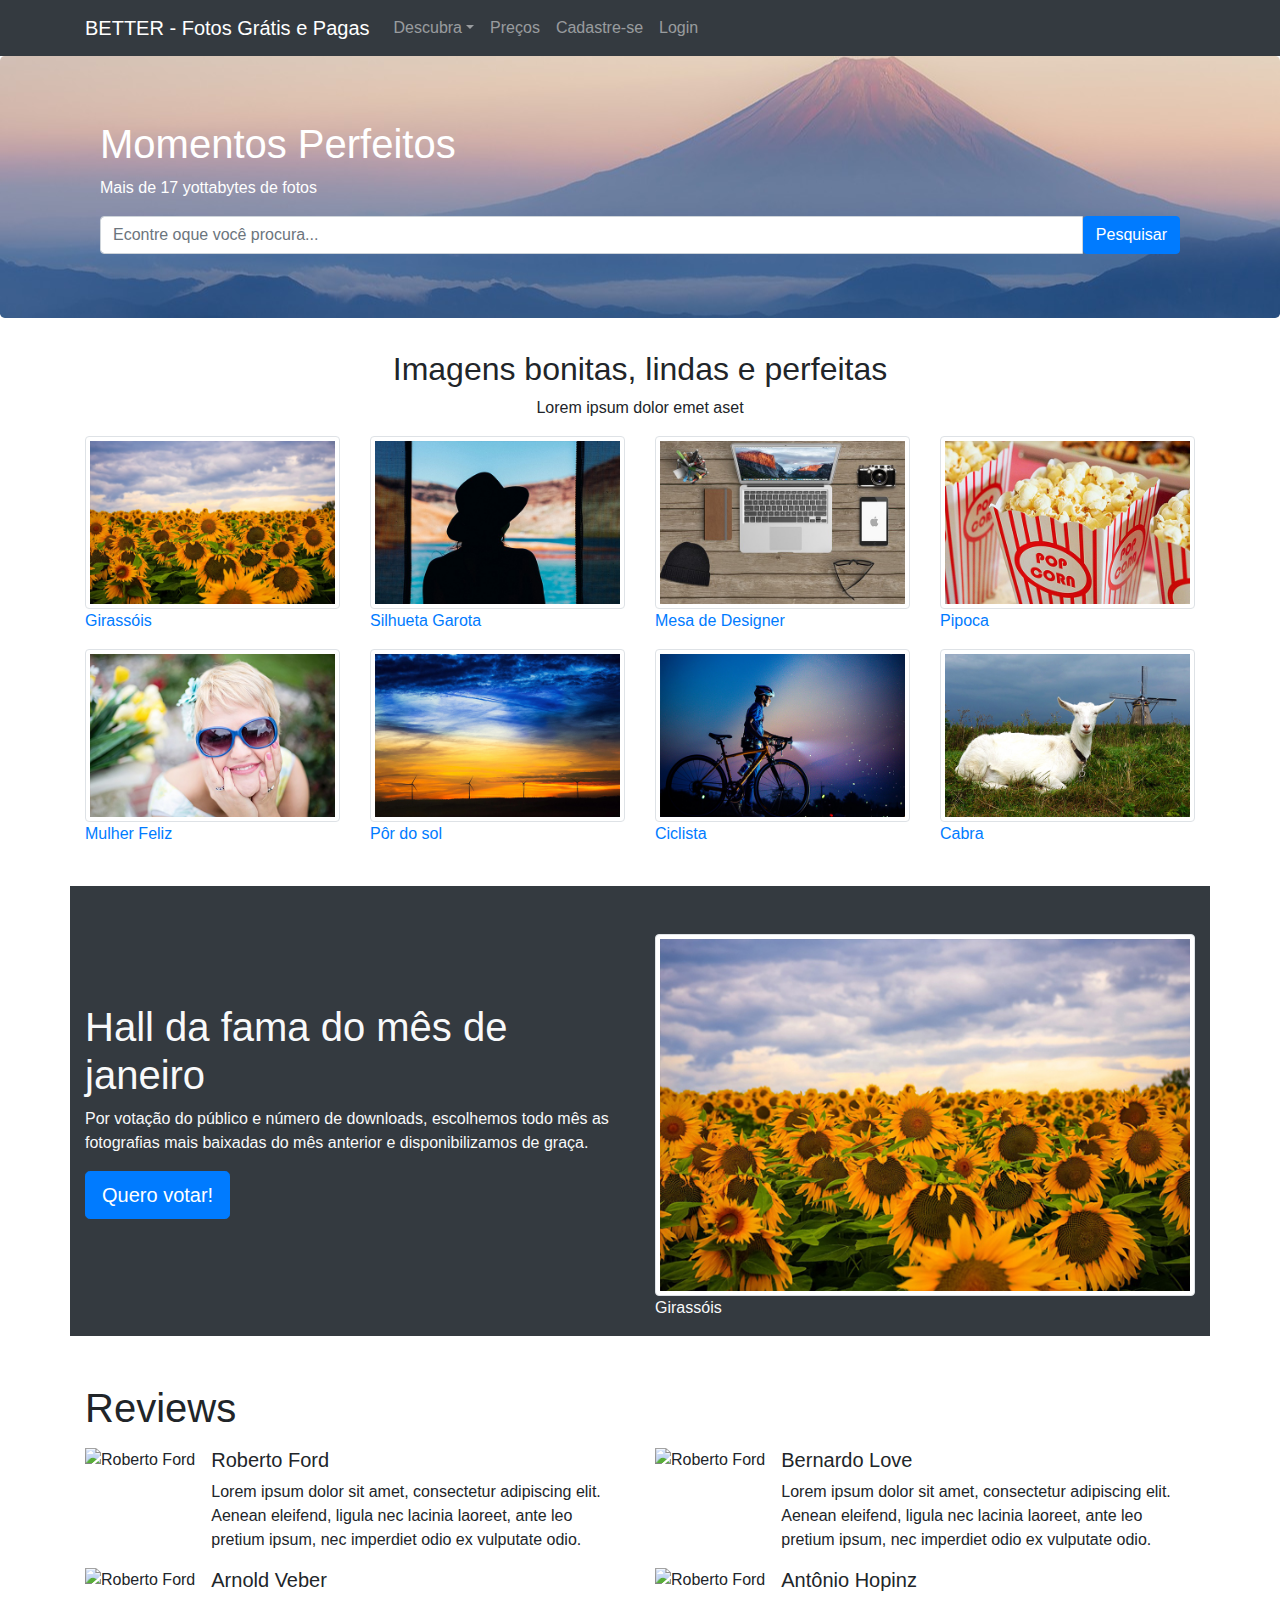
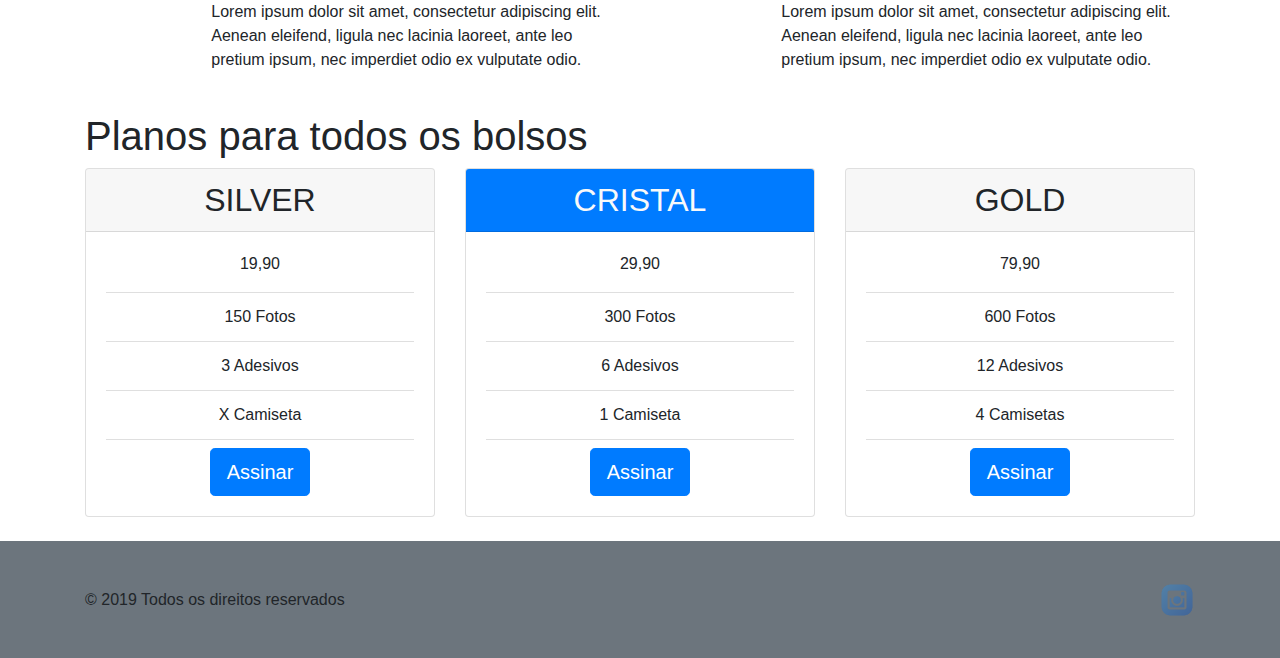
==== projeto-better/index.html @ 4022969d "Add files via upload" ====
<!DOCTYPE html>
<html>
<head>
	<meta charset="utf-8">
    <meta name="viewport" content="width=device-width, initial-scale=1, shrink-to-fit=no">
   	<link	rel="stylesheet" href="css/bootstrap.css">
   	<link	rel="stylesheet" href="css/better-tema.css">
	<title>Rollback - Fotos</title>
</head>
	<body>

	
	<!--Começo Menu-->
	<nav class="navbar navbar-expand-sm navbar-dark bg-dark">
		<div class="container"> <!--Começo container-->
			<a href="#" class="navbar-brand">BETTER - Fotos Grátis e Pagas</a>
			<button class="navbar-toggler" data-toggle="collapse" data-target="#navbarSupportedContent">
          <span class="navbar-toggler-icon"></span>
        </button>
        <div class="collapse navbar-collapse" id="navbarSupportedContent">
				<ul class="navbar-nav mr-auto">
				<li class="dropdown">
					<a href="#" class="nav-link dropdown-toggle" data-toggle="dropdown">Descubra</a>
					<ul class="dropdown-menu">
						<li><a href="#" class="dropdown-item">Paisagem</a></li>
						<li><a href="#" class="dropdown-item">Tecnologia</a></li>
						<li><a href="#" class="dropdown-item">Abstrato</a></li>
						<li><a href="#" class="dropdown-item">Animais</a></li>
						<li><a href="#" class="dropdown-item">Comida</a></li>
						<li><a href="#" class="dropdown-item">Pessoas</a></li>
					</ul>
				</li>
				<li><a href="#" class="nav-link">Preços</a></li>
				<li><a href="#" class="nav-link">Cadastre-se</a></li>
				<li><a href="#" class="nav-link">Login</a></li>
				</ul>
			</div><!--Fim Collapse-->	
		</div><!--Fim Container-->
	</nav><!--Fim Menu-->
	
	<!--BARRA DE PESQUISA-->
	<main class="jumbotron">
	<section class="container">
	<div class="container">
	<h1>Momentos Perfeitos</h1>
	<p>Mais	de	17	yottabytes	de	fotos</p>
	<form class="input-group">
		<input type="search" class="form-control" placeholder="Econtre oque você procura...">
		<span class="input-group-btn">
		<button class="btn btn-primary">Pesquisar</button>
		</span>
	</form>
	</div>
	</section>
	<!--FIM DA BARRA DE PESQUISA-->


	<!--GRIDS COM FOTOS-->
	</main>
<section class="container">
			<h2 class="text-center">Imagens	bonitas,	lindas	e	perfeitas</h2>
			<p class="text-center">Lorem	ipsum	dolor	emet	aset</p>

		
		<div class="row">
			<a href="#" class="col-sm-6 col-md-4 col-lg-3">
				<figure>
					<img class="img-fluid img-thumbnail" src="img/girassois.jpg" alt="Girassóis no campo">
					<figcaption>
						Girassóis
					</figcaption>
				</figure>
			</a>

			<a href="#" class="col-sm-6 col-md-4 col-lg-3">
				<figure>
					<img class="img-fluid img-thumbnail" src="img/garota-silhueta.jpg" alt="Silhueta Garota">
					<figcaption>
						Silhueta Garota
					</figcaption>
				</figure>
			</a>

			<a href="#" class="col-sm-6 col-md-4 col-lg-3">
				<figure>
					<img class="img-fluid img-thumbnail" src="img/mesa-designer.jpg" alt="Típica mesa de um designer">
					<figcaption>
						Mesa de Designer
					</figcaption>
				</figure>
			</a>

			<a href="#" class="col-sm-6 col-md-4 col-lg-3">
				<figure>
					<img class="img-fluid img-thumbnail" src="img/pipoca.jpg" alt="Pipoca">
					<figcaption>
						Pipoca
					</figcaption>
				</figure>
			</a>

			<a href="#" class="col-sm-6 col-md-4 col-lg-3">
				<figure>
					<img class="img-fluid img-thumbnail" src="img/garota-feliz.jpg" alt="Mulher Feliz">
					<figcaption>
						Mulher Feliz
					</figcaption>
				</figure>
			</a>

			<a href="#" class="col-sm-6 col-md-4 col-lg-3">
				<figure>
					<img class="img-fluid img-thumbnail" src="img/sunset.jpg" alt="Pôr do sol">
					<figcaption>
						Pôr do sol
					</figcaption>
				</figure>
			</a>

			<a href="#" class="col-sm-6 col-md-4 col-lg-3">
				<figure>
					<img class="img-fluid img-thumbnail" src="img/ciclista.jpg" alt="Ciclista">
					<figcaption>
						Ciclista
					</figcaption>
				</figure>
			</a>

			<a href="#" class="col-sm-6 col-md-4 col-lg-3">
				<figure>
					<img class="img-fluid img-thumbnail" src="img/cabra.jpg" alt="Cabra">
					<figcaption>
						Cabra
					</figcaption>
				</figure>
			</a>
		</div>

	</section>
	<!-- FIM DAS GRIDS-->


		<!--HALL DA FAMA-->
		<section class="hall text-light pt-4"> 
			<div class="container bg-dark">
				<div class="row d-flex align-items-center">

				<div class="col-lg-6">	
				<h1>Hall	da	fama	do	mês	de	janeiro</h1>
			
			<p>Por	votação	do	público	e	número	de	downloads,
			escolhemos	todo	mês	as	fotografias	mais	baixadas
			do	mês	anterior	e	disponibilizamos	de	graça.
			</p>
					<button class="btn btn-lg btn-primary">
					Quero	votar!
					</button>
				</div>

					<figure class="col-lg-6 pt-4 mt-4">
						<img class="img-fluid img-thumbnail" src="img/girassois.jpg" alt="Girassóis no campo">
						<figcaption>
							Girassóis
						</figcaption>
					</figure>
		

				</div>
				</div><!--fim cotainer-->

		</section>
		<!--FIM HALL DA FAMA-->	

		<!--REVIEWS-->
		<section class="reviews container pt-5">
			<h1 class="mb-3">Reviews</h1>		
			 
			 <div class="row">
			 <div class="media col-md-6">
			 <img src="https://dummyimage.com/64x64/000000/fff"	alt="Roberto Ford" class="mr-3">
			 	<div class="media-body">
			 		<h2 class="h5">Roberto Ford</h2>
			 		<p>Lorem ipsum dolor sit amet, consectetur adipiscing elit. Aenean eleifend, ligula nec lacinia laoreet, ante leo pretium ipsum, nec imperdiet odio ex vulputate odio.</p>
			 	</div>
			 </div>

			 <div class="media col-md-6">
			 <img src="https://dummyimage.com/64x64/000000/fff"	alt="Roberto Ford" class="mr-3">
			 	<div class="media-body">
			 		<h2 class="h5">Bernardo Love</h2>
			 		<p>Lorem ipsum dolor sit amet, consectetur adipiscing elit. Aenean eleifend, ligula nec lacinia laoreet, ante leo pretium ipsum, nec imperdiet odio ex vulputate odio.</p>
			 	</div>
			 </div>

			 <div class="media col-md-6">
			 <img src="https://dummyimage.com/64x64/000000/fff"	alt="Roberto Ford" class="mr-3">
			 	<div class="media-body">
			 		<h2 class="h5">Arnold Veber</h2>
			 		<p>Lorem ipsum dolor sit amet, consectetur adipiscing elit. Aenean eleifend, ligula nec lacinia laoreet, ante leo pretium ipsum, nec imperdiet odio ex vulputate odio.</p>
			 	</div>
			 </div>

			 <div class="media col-md-6">
			 <img src="https://dummyimage.com/64x64/000000/fff"	alt="Roberto Ford" class="mr-3">
			 	<div class="media-body">
			 		<h2 class="h5">Antônio Hopinz</h2>
			 		<p>Lorem ipsum dolor sit amet, consectetur adipiscing elit. Aenean eleifend, ligula nec lacinia laoreet, ante leo pretium ipsum, nec imperdiet odio ex vulputate odio.</p>
			 	</div>
			 </div>

			 </div>	
		</section>
		<!--FIM REVIEWS-->

		<!--PLANOS-->
		<section class="container planos pt-4 pb-4">
			<h1>Planos para todos os bolsos</h1>
			<div class="row"><!--GRIDS PLANOS-->

			<!--PLANO SILVER-->
			<div class="col-md-4">
		<div class="card text-center">
			<h2 class="card-header text-uppercase">Silver</h2>
			<div class="card-body">
			<p>19,90</p>
			<ul class="list-group list-group-flush mb-2">
				<li class="list-group-item">150 Fotos</li>
				<li class="list-group-item">3 Adesivos</li>
				<li class="list-group-item">X Camiseta</li>
			</ul>
			<button class="btn btn-primary btn-lg">Assinar</button>
			</div>
		</div><!--fim card-->
			</div><!--fim coluna-->
		<!--FIM PLANO SILVER-->

			<!--PLANO CRISTAL-->
			<div class="col-md-4">
		<div class="card text-center">
			<h2 class="card-header text-uppercase bg-primary text-light">Cristal</h2>
			<div class="card-body">
			<p>29,90</p>
			<ul class="list-group list-group-flush mb-2">
				<li class="list-group-item">300 Fotos</li>
				<li class="list-group-item">6 Adesivos</li>
				<li class="list-group-item">1 Camiseta</li>
			</ul>
			<button class="btn btn-primary btn-lg">Assinar</button>
			</div>
		</div><!--fim card-->
			</div><!--fim coluna-->
			<!--FIM PLANO CRISTAL-->

			<!--PLANO GOLD-->
			<div class="col-md-4">
		<div class="card text-center">
			<h2 class="card-header text-uppercase">Gold</h2>
			<div class="card-body">
			<p>79,90</p>
			<ul class="list-group list-group-flush mb-2">
				<li class="list-group-item">600 Fotos</li>
				<li class="list-group-item">12 Adesivos</li>
				<li class="list-group-item">4 Camisetas</li>
			</ul>
			<button class="btn btn-primary btn-lg">Assinar</button>
			</div>
		</div><!--fim card-->
		</div><!--fim coluna-->
		<!--FIM PLANO GOLD-->
		
		</div><!--FIM GRIDS PLANOS-->
		</section>
		<!--FIM PLANOS-->

		<footer class="bg-secondary pt-4 pb-4">
			<div class="container d-flex justify-content-between align-items-center">
			<span>	©	2019	Todos	os	direitos	reservados</span>
			<ul class="social">
				<li><a href="https://www.instagram.com/rollbackroupas/" class="text-hide">Instagram</a></li>
			</ul>
			</div>
		</footer>

	                                                                                                                      
	<script src="js/jquery.js"></script>
	<script src="js/bootstrap.js"></script>





</body>
</html>
---- projeto-better/css/better-tema.css ----
.jumbotron	{
		background-image:	url(../img/vitrine.jpg);
		background-size: cover;
		background-position: center;
		color: #fff;
}

.social a[href='https://www.instagram.com/rollbackroupas/'] {
	background-image: url(../img/icone-insta.png);
	background-size: 36px 36px;
}

.social a {
	display: block;
	width: 36px;
	height: 36px;
	text-indent: -9999px;
}

.social li {
	display: inline-block;
	margin-left: 1em;
}
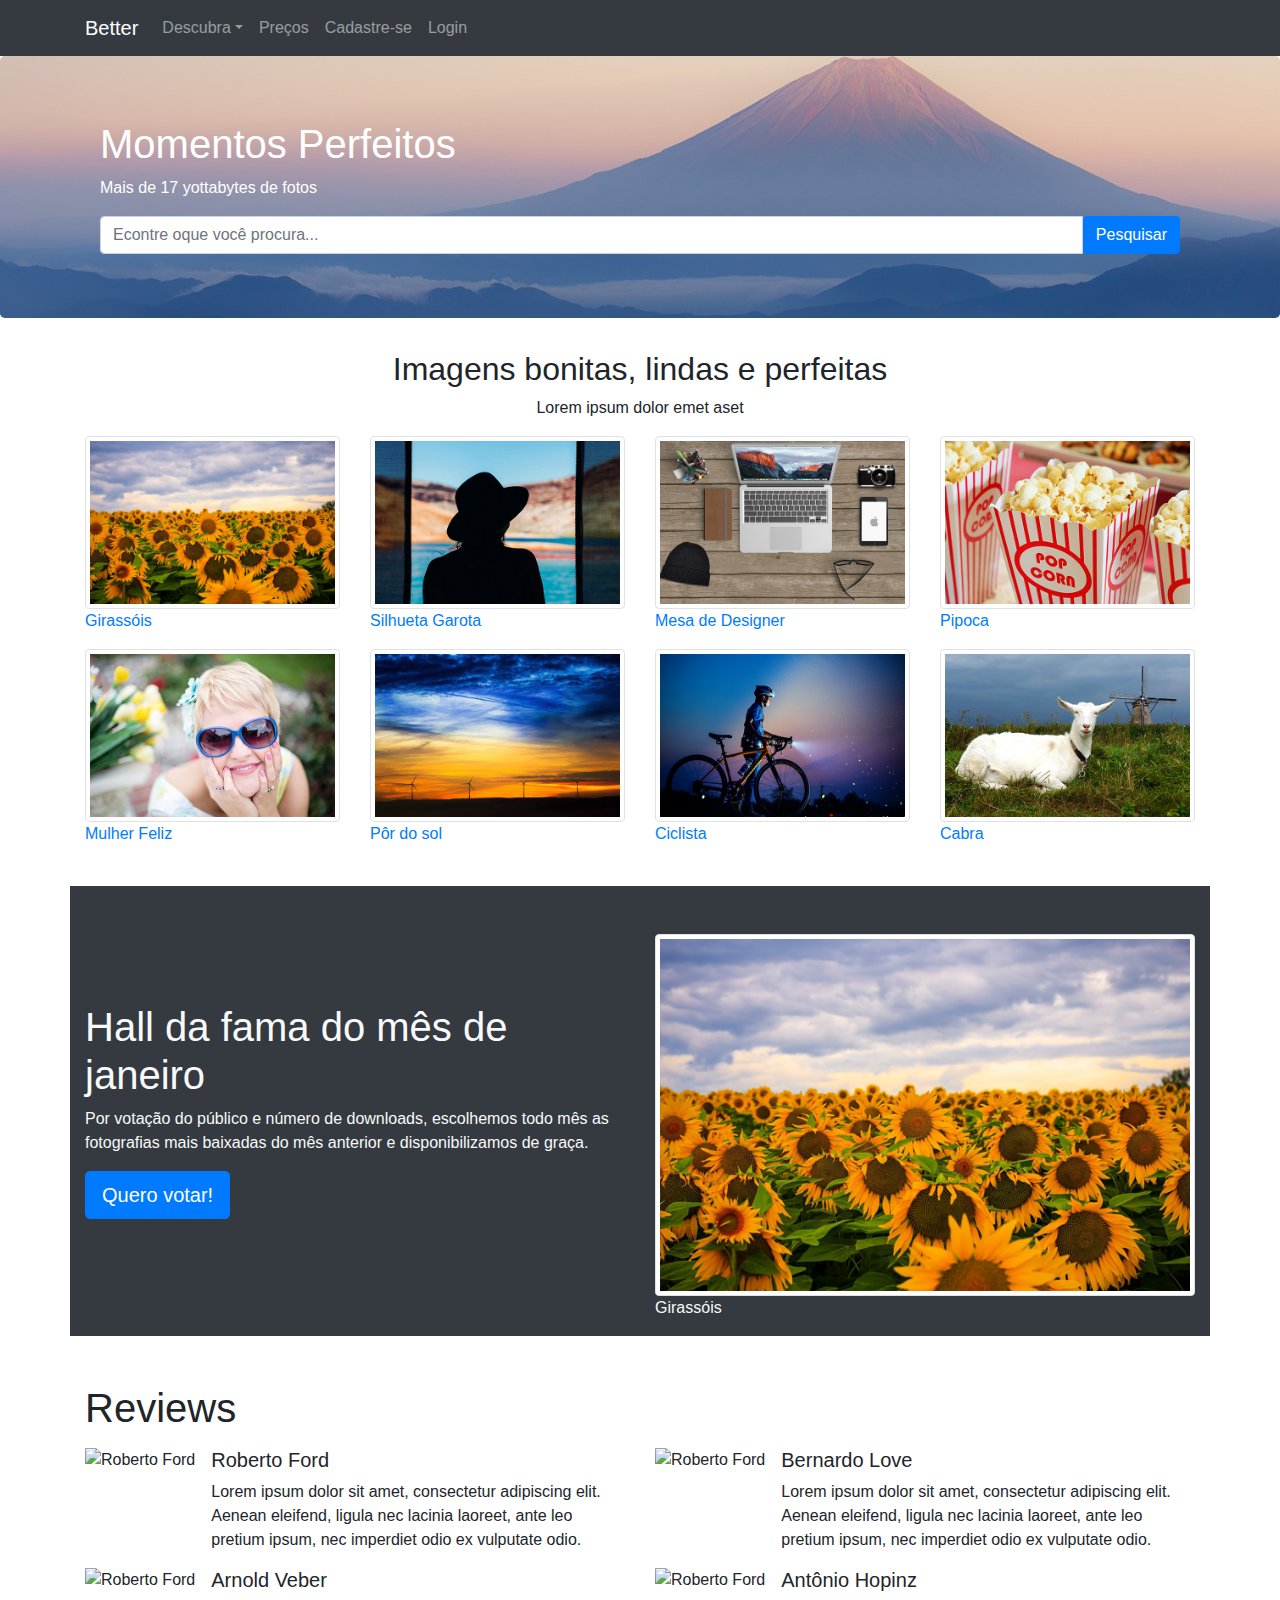
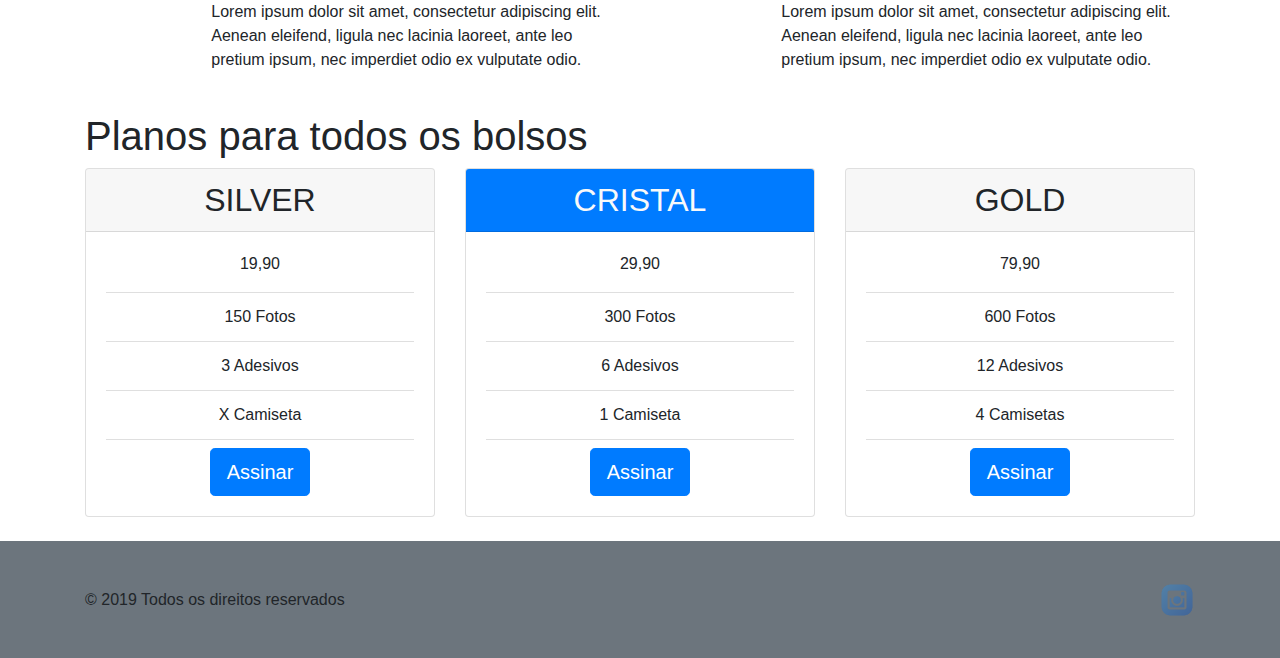
==== commit c3abc2b0: "Update index.html" ====
--- a/projeto-better/index.html
+++ b/projeto-better/index.html
@@ -5,7 +5,7 @@
     <meta name="viewport" content="width=device-width, initial-scale=1, shrink-to-fit=no">
    	<link	rel="stylesheet" href="css/bootstrap.css">
    	<link	rel="stylesheet" href="css/better-tema.css">
-	<title>Rollback - Fotos</title>
+	<title>Better - Fotos</title>
 </head>
 	<body>
 
@@ -13,7 +13,7 @@
 	<!--Começo Menu-->
 	<nav class="navbar navbar-expand-sm navbar-dark bg-dark">
 		<div class="container"> <!--Começo container-->
-			<a href="#" class="navbar-brand">BETTER - Fotos Grátis e Pagas</a>
+			<a href="#" class="navbar-brand">Better</a>
 			<button class="navbar-toggler" data-toggle="collapse" data-target="#navbarSupportedContent">
           <span class="navbar-toggler-icon"></span>
         </button>
@@ -290,4 +290,4 @@
 
 
 </body>
-</html>+</html>
